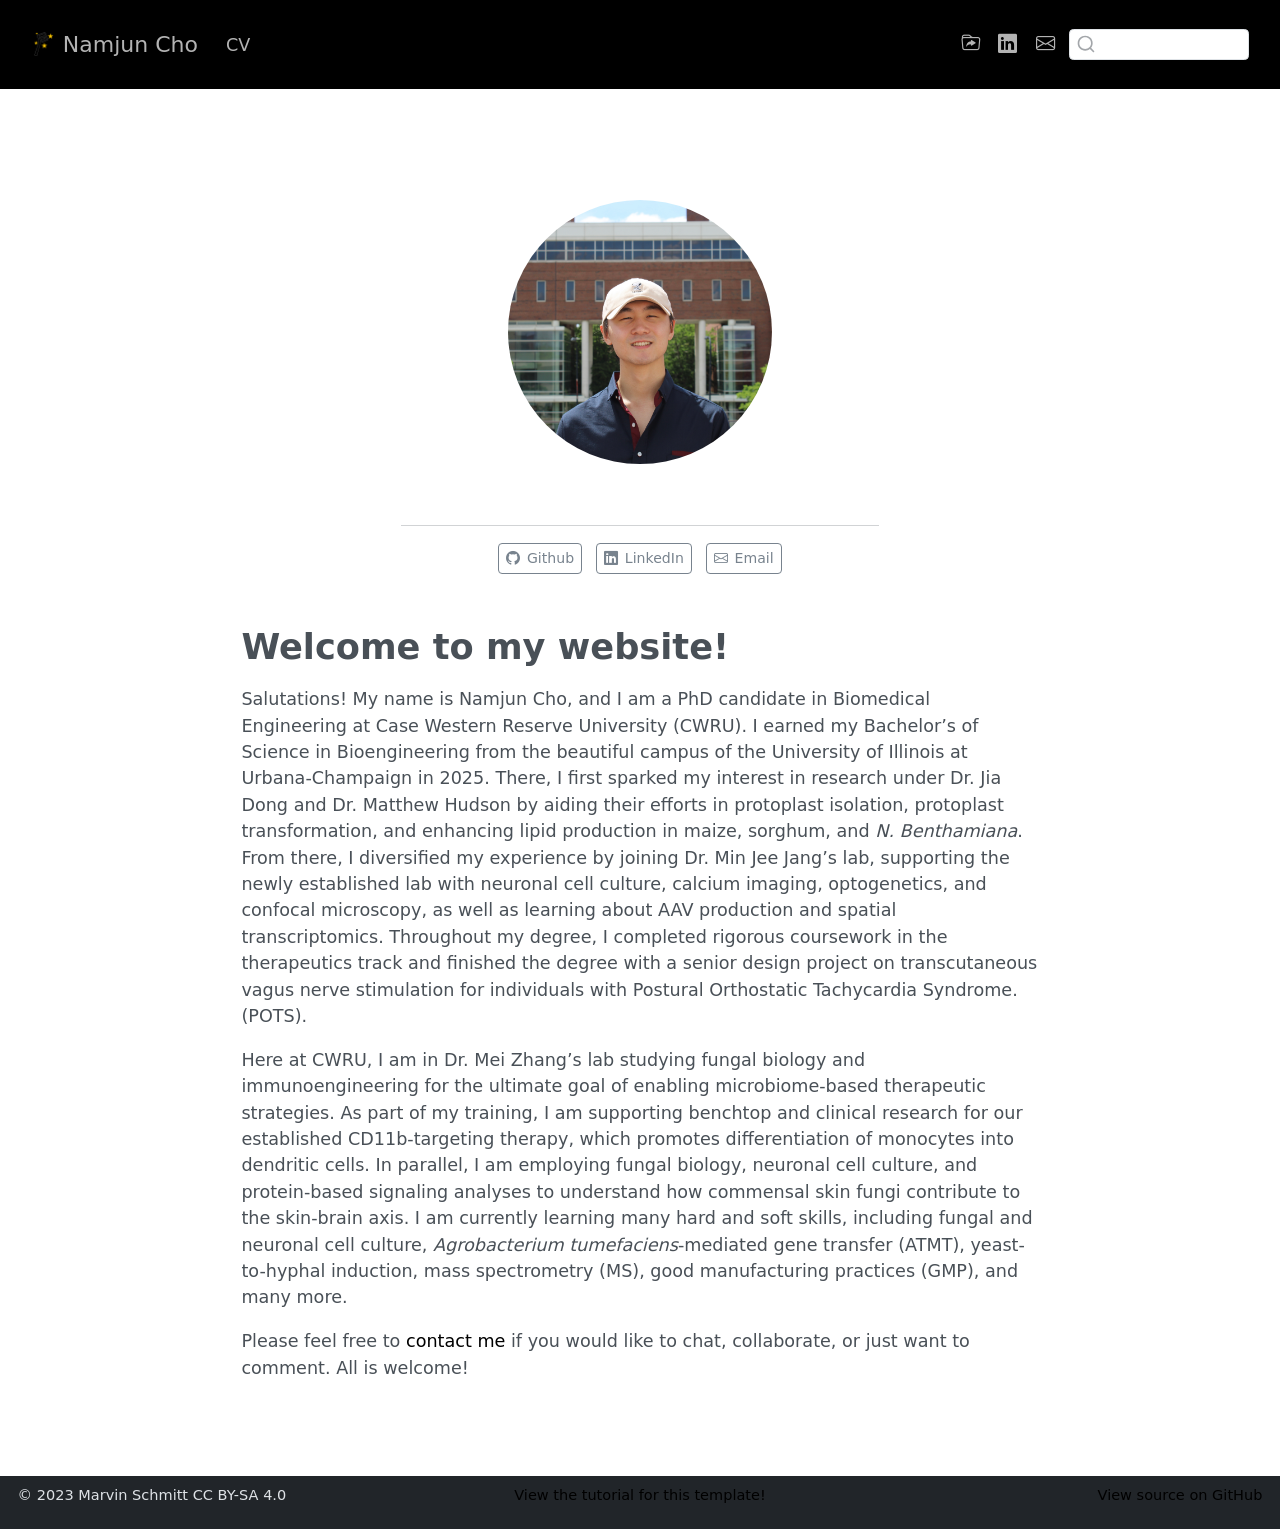
==== docs/index.html @ 733be62a "Add files via upload" ====
<!DOCTYPE html>
<html xmlns="http://www.w3.org/1999/xhtml" lang="en" xml:lang="en"><head>

<meta charset="utf-8">
<meta name="generator" content="quarto-1.10.18">

<meta name="viewport" content="width=device-width, initial-scale=1.0, user-scalable=yes">


<title>Namjun Cho</title>
<style>
/* Default styles provided by pandoc.
** See https://pandoc.org/MANUAL.html#variables-for-html for config info.
*/
span.smallcaps{font-variant: small-caps;}
div.columns{display: flex; gap: 1.5em;}
div.column{flex: auto;}
@media screen {
div.columns{gap: min(4vw, 1.5em);}
div.column{overflow-x: auto;}
}
div.hanging-indent{margin-left: 1.5em; text-indent: -1.5em;}
ul.task-list{list-style: none;}
ul.task-list li input[type="checkbox"] {
  width: 0.8em;
  margin: 0 0.8em 0.2em -1em; /* quarto-specific, see https://github.com/quarto-dev/quarto-cli/issues/4556 */ 
  vertical-align: middle;
}
</style>


<script src="site_libs/quarto-nav/quarto-nav.js"></script>
<script src="site_libs/clipboard/clipboard.min.js"></script>
<script src="site_libs/quarto-search/autocomplete.umd.js"></script>
<script src="site_libs/quarto-search/fuse.min.js"></script>
<script src="site_libs/quarto-search/quarto-search.js"></script>
<meta name="quarto:offset" content="./">
<link href="./img/fav-icon.jpg" rel="icon" type="image/jpeg">
<script src="site_libs/quarto-html/quarto.js" type="module"></script>
<script src="site_libs/quarto-html/tabsets/tabsets.js" type="module"></script>
<script src="site_libs/quarto-html/popper.min.js"></script>
<script src="site_libs/quarto-html/tippy.umd.min.js"></script>
<link href="site_libs/quarto-html/tippy.css" rel="stylesheet">
<link href="site_libs/quarto-html/quarto-syntax-highlighting-64a204ab8560d761af7679ceaba22944.css" rel="stylesheet" id="quarto-text-highlighting-styles">
<script src="site_libs/bootstrap/bootstrap.min.js"></script>
<link href="site_libs/bootstrap/bootstrap-icons.css" rel="stylesheet">
<link href="site_libs/bootstrap/bootstrap-7a6c352622d5b62b65100274dc72e23b.min.css" rel="stylesheet" append-hash="true" id="quarto-bootstrap" data-mode="light">
<script id="quarto-search-options" type="application/json">{
  "location": "navbar",
  "copy-button": false,
  "collapse-after": 3,
  "panel-placement": "end",
  "type": "textbox",
  "limit": 50,
  "keyboard-shortcut": [
    "f",
    "/",
    "s"
  ],
  "language": {
    "search-no-results-text": "No results",
    "search-matching-documents-text": "matching documents",
    "search-copy-link-title": "Copy link to search",
    "search-hide-matches-text": "Hide additional matches",
    "search-more-match-text": "more match in this document",
    "search-more-matches-text": "more matches in this document",
    "search-clear-button-title": "Clear",
    "search-text-placeholder": "",
    "search-detached-cancel-button-title": "Cancel",
    "search-submit-button-title": "Submit",
    "search-label": "Search"
  }
}</script>


</head>

<body class="nav-fixed fullcontent quarto-light">

<div id="quarto-search-results"></div>
  <header id="quarto-header" class="headroom fixed-top">
    <nav class="navbar navbar-expand-lg " data-bs-theme="dark">
      <div class="navbar-container container-fluid">
      <div class="navbar-brand-container mx-auto">
    <a href="./index.html" class="navbar-brand navbar-brand-logo">
    <img src="./img/logo.png" alt="" class="navbar-logo light-content">
    <img src="./img/logo.png" alt="" class="navbar-logo dark-content">
    </a>
    <a class="navbar-brand" href="./index.html">
    <span class="navbar-title">Namjun Cho</span>
    </a>
  </div>
            <div id="quarto-search" class="" title="Search"></div>
          <button class="navbar-toggler" type="button" data-bs-toggle="collapse" data-bs-target="#navbarCollapse" aria-controls="navbarCollapse" role="menu" aria-expanded="false" aria-label="Toggle navigation" onclick="if (window.quartoToggleHeadroom) { window.quartoToggleHeadroom(); }">
  <span class="navbar-toggler-icon"></span>
</button>
          <div class="collapse navbar-collapse" id="navbarCollapse">
            <ul class="navbar-nav navbar-nav-scroll me-auto">
  <li class="nav-item">
    <a class="nav-link" href="./cv/index.html"> 
<span class="menu-text">CV</span></a>
  </li>  
</ul>
            <ul class="navbar-nav navbar-nav-scroll ms-auto">
  <li class="nav-item compact">
    <a class="nav-link" href="https://www.marvinschmitt.com/blog/website-tutorial-quarto/"> <i class="bi bi-folder-symlink" role="img">
</i> 
<span class="menu-text"></span></a>
  </li>  
  <li class="nav-item compact">
    <a class="nav-link" href="https://www.linkedin.com/in/namjun-cho"> <i class="bi bi-linkedin" role="img">
</i> 
<span class="menu-text"></span></a>
  </li>  
  <li class="nav-item compact">
    <a class="nav-link" href="mailto:namjuncho00@gmail.com"> <i class="bi bi-envelope" role="img" aria-label="email">
</i> 
<span class="menu-text"></span></a>
  </li>  
</ul>
          </div> <!-- /navcollapse -->
            <div class="quarto-navbar-tools">
</div>
      </div> <!-- /container-fluid -->
    </nav>
</header>
<!-- content -->
<div id="quarto-content" class="quarto-container page-columns page-rows-contents page-layout-article page-navbar">
<!-- sidebar -->
<!-- margin-sidebar -->
    
<!-- main -->
<main class="content" id="quarto-document-content">




<div class="quarto-about-jolla">
  <img src="img/Campus_Headshot.jpg" class="about-image
  round " style="height: 15em; width: 15em;">
 <header id="title-block-header" class="quarto-title-block"></header><div id="about-block">
</div> 
  <hr class="about-sep">
   <div class="about-links">
  <a href="https://github.com/namjuncho/" class="about-link" rel="" target="">
    <i class="bi bi-github"></i>
     <span class="about-link-text">Github</span>
  </a>
  <a href="https://www.linkedin.com/in/namjun-cho/" class="about-link" rel="" target="">
    <i class="bi bi-linkedin"></i>
     <span class="about-link-text">LinkedIn</span>
  </a>
  <a href="mailto:namjuncho00@gmail.com" class="about-link" rel="" target="">
    <i class="bi bi-envelope"></i>
     <span class="about-link-text">Email</span>
  </a>
</div>
</div>

<section id="welcome-to-my-website" class="level1">
<h1>Welcome to my website!</h1>
<p>Salutations! My name is Namjun Cho, and I am a PhD candidate in Biomedical Engineering at Case Western Reserve University (CWRU). I earned my Bachelor’s of Science in Bioengineering from the beautiful campus of the University of Illinois at Urbana-Champaign in 2025. There, I first sparked my interest in research under Dr.&nbsp;Jia Dong and Dr.&nbsp;Matthew Hudson by aiding their efforts in protoplast isolation, protoplast transformation, and enhancing lipid production in maize, sorghum, and <em>N. Benthamiana</em>. From there, I diversified my experience by joining Dr.&nbsp;Min Jee Jang’s lab, supporting the newly established lab with neuronal cell culture, calcium imaging, optogenetics, and confocal microscopy, as well as learning about AAV production and spatial transcriptomics. Throughout my degree, I completed rigorous coursework in the therapeutics track and finished the degree with a senior design project on transcutaneous vagus nerve stimulation for individuals with Postural Orthostatic Tachycardia Syndrome. (POTS).</p>
<p>Here at CWRU, I am in Dr.&nbsp;Mei Zhang’s lab studying fungal biology and immunoengineering for the ultimate goal of enabling microbiome-based therapeutic strategies. As part of my training, I am supporting benchtop and clinical research for our established CD11b-targeting therapy, which promotes differentiation of monocytes into dendritic cells. In parallel, I am employing fungal biology, neuronal cell culture, and protein-based signaling analyses to understand how commensal skin fungi contribute to the skin-brain axis. I am currently learning many hard and soft skills, including fungal and neuronal cell culture, <em>Agrobacterium tumefaciens</em>-mediated gene transfer (ATMT), yeast-to-hyphal induction, mass spectrometry (MS), good manufacturing practices (GMP), and many more.</p>
<p>Please feel free to <a href="mailto:namjuncho00@gmail.com">contact me</a> if you would like to chat, collaborate, or just want to comment. All is welcome!</p>



</section>

</main> <!-- /main -->
<script id="quarto-html-after-body" type="application/javascript">
  window.document.addEventListener("DOMContentLoaded", function (event) {
    const isCodeAnnotation = (el) => {
      for (const clz of el.classList) {
        if (clz.startsWith('code-annotation-')) {                     
          return true;
        }
      }
      return false;
    }
    const onCopySuccess = function(e) {
      // button target
      const button = e.trigger;
      // don't keep focus
      button.blur();
      // flash "checked"
      button.classList.add('code-copy-button-checked');
      var currentTitle = button.getAttribute("title");
      button.setAttribute("title", "Copied!");
      let tooltip;
      if (window.bootstrap) {
        button.setAttribute("data-bs-toggle", "tooltip");
        button.setAttribute("data-bs-placement", "left");
        button.setAttribute("data-bs-title", "Copied!");
        tooltip = new bootstrap.Tooltip(button, 
          { trigger: "manual", 
            customClass: "code-copy-button-tooltip",
            offset: [0, -8]});
        tooltip.show();    
      }
      setTimeout(function() {
        if (tooltip) {
          tooltip.hide();
          button.removeAttribute("data-bs-title");
          button.removeAttribute("data-bs-toggle");
          button.removeAttribute("data-bs-placement");
        }
        button.setAttribute("title", currentTitle);
        button.classList.remove('code-copy-button-checked');
      }, 1000);
      // clear code selection
      e.clearSelection();
    }
    const getTextToCopy = function(trigger) {
      const outerScaffold = trigger.parentElement.cloneNode(true);
      const codeEl = outerScaffold.querySelector('code');
      for (const childEl of codeEl.children) {
        if (isCodeAnnotation(childEl)) {
          childEl.remove();
        }
      }
      return codeEl.innerText;
    }
    const clipboard = new window.ClipboardJS('.code-copy-button:not([data-in-quarto-modal])', {
      text: getTextToCopy
    });
    clipboard.on('success', onCopySuccess);
    if (window.document.getElementById('quarto-embedded-source-code-modal')) {
      const clipboardModal = new window.ClipboardJS('.code-copy-button[data-in-quarto-modal]', {
        text: getTextToCopy,
        container: window.document.getElementById('quarto-embedded-source-code-modal')
      });
      clipboardModal.on('success', onCopySuccess);
    }
      var localhostRegex = new RegExp(/^(?:http|https):\/\/localhost\:?[0-9]*\//);
      var mailtoRegex = new RegExp(/^mailto:/);
        var filterRegex = new RegExp('/' + window.location.host + '/');
      var isInternal = (href) => {
          return filterRegex.test(href) || localhostRegex.test(href) || mailtoRegex.test(href);
      }
      // Inspect non-navigation links and adorn them if external
     var links = window.document.querySelectorAll('a[href]:not(.nav-link):not(.navbar-brand):not(.toc-action):not(.sidebar-link):not(.sidebar-item-toggle):not(.pagination-link):not(.no-external):not([aria-hidden]):not(.dropdown-item):not(.quarto-navigation-tool):not(.about-link)');
      for (var i=0; i<links.length; i++) {
        const link = links[i];
        if (!isInternal(link.href)) {
          // undo the damage that might have been done by quarto-nav.js in the case of
          // links that we want to consider external
          if (link.dataset.originalHref !== undefined) {
            link.href = link.dataset.originalHref;
          }
        }
      }
    function tippyHover(el, contentFn, onTriggerFn, onUntriggerFn) {
      const config = {
        allowHTML: true,
        maxWidth: 500,
        delay: 100,
        arrow: false,
        appendTo: function(el) {
            return el.parentElement;
        },
        interactive: true,
        interactiveBorder: 10,
        theme: 'quarto',
        placement: 'bottom-start',
      };
      if (contentFn) {
        config.content = contentFn;
      }
      if (onTriggerFn) {
        config.onTrigger = onTriggerFn;
      }
      if (onUntriggerFn) {
        config.onUntrigger = onUntriggerFn;
      }
      window.tippy(el, config); 
    }
    const noterefs = window.document.querySelectorAll('a[role="doc-noteref"]');
    for (var i=0; i<noterefs.length; i++) {
      const ref = noterefs[i];
      tippyHover(ref, function() {
        // use id or data attribute instead here
        let href = ref.getAttribute('data-footnote-href') || ref.getAttribute('href');
        try { href = new URL(href).hash; } catch {}
        const id = href.replace(/^#\/?/, "");
        const note = window.document.getElementById(id);
        if (note) {
          return note.innerHTML;
        } else {
          return "";
        }
      });
    }
    const xrefs = window.document.querySelectorAll('a.quarto-xref');
    const processXRef = (id, note) => {
      // Strip column container classes
      const stripColumnClz = (el) => {
        el.classList.remove("page-full", "page-columns");
        if (el.children) {
          for (const child of el.children) {
            stripColumnClz(child);
          }
        }
      }
      stripColumnClz(note)
      if (id === null || id.startsWith('sec-')) {
        // Special case sections, only their first couple elements
        const container = document.createElement("div");
        if (note.children && note.children.length > 2) {
          container.appendChild(note.children[0].cloneNode(true));
          for (let i = 1; i < note.children.length; i++) {
            const child = note.children[i];
            if (child.tagName === "P" && child.innerText === "") {
              continue;
            } else {
              container.appendChild(child.cloneNode(true));
              break;
            }
          }
          if (window.Quarto?.typesetMath) {
            window.Quarto.typesetMath(container);
          }
          return container.innerHTML
        } else {
          if (window.Quarto?.typesetMath) {
            window.Quarto.typesetMath(note);
          }
          return note.innerHTML;
        }
      } else {
        // Remove any anchor links if they are present
        const anchorLink = note.querySelector('a.anchorjs-link');
        if (anchorLink) {
          anchorLink.remove();
        }
        if (window.Quarto?.typesetMath) {
          window.Quarto.typesetMath(note);
        }
        if (note.classList.contains("callout")) {
          return note.outerHTML;
        } else {
          return note.innerHTML;
        }
      }
    }
    for (var i=0; i<xrefs.length; i++) {
      const xref = xrefs[i];
      tippyHover(xref, undefined, function(instance) {
        instance.disable();
        let url = xref.getAttribute('href');
        let hash = undefined; 
        if (url.startsWith('#')) {
          hash = url;
        } else {
          try { hash = new URL(url).hash; } catch {}
        }
        if (hash) {
          const id = hash.replace(/^#\/?/, "");
          const note = window.document.getElementById(id);
          if (note !== null) {
            try {
              const html = processXRef(id, note.cloneNode(true));
              instance.setContent(html);
            } finally {
              instance.enable();
              instance.show();
            }
          } else {
            // See if we can fetch this
            fetch(url.split('#')[0])
            .then(res => res.text())
            .then(html => {
              const parser = new DOMParser();
              const htmlDoc = parser.parseFromString(html, "text/html");
              const note = htmlDoc.getElementById(id);
              if (note !== null) {
                const html = processXRef(id, note);
                instance.setContent(html);
              } 
            }).finally(() => {
              instance.enable();
              instance.show();
            });
          }
        } else {
          // See if we can fetch a full url (with no hash to target)
          // This is a special case and we should probably do some content thinning / targeting
          fetch(url)
          .then(res => res.text())
          .then(html => {
            const parser = new DOMParser();
            const htmlDoc = parser.parseFromString(html, "text/html");
            const note = htmlDoc.querySelector('main.content');
            if (note !== null) {
              // This should only happen for chapter cross references
              // (since there is no id in the URL)
              // remove the first header
              if (note.children.length > 0 && note.children[0].tagName === "HEADER") {
                note.children[0].remove();
              }
              const html = processXRef(null, note);
              instance.setContent(html);
            } 
          }).finally(() => {
            instance.enable();
            instance.show();
          });
        }
      }, function(instance) {
      });
    }
        let selectedAnnoteEl;
        const selectorForAnnotation = ( cell, annotation) => {
          let cellAttr = 'data-code-cell="' + cell + '"';
          let lineAttr = 'data-code-annotation="' +  annotation + '"';
          const selector = 'span[' + cellAttr + '][' + lineAttr + ']';
          return selector;
        }
        const selectCodeLines = (annoteEl) => {
          const doc = window.document;
          const targetCell = annoteEl.getAttribute("data-target-cell");
          const targetAnnotation = annoteEl.getAttribute("data-target-annotation");
          const annoteSpan = window.document.querySelector(selectorForAnnotation(targetCell, targetAnnotation));
          const lines = annoteSpan.getAttribute("data-code-lines").split(",");
          const lineIds = lines.map((line) => {
            return targetCell + "-" + line;
          })
          let top = null;
          let height = null;
          let parent = null;
          if (lineIds.length > 0) {
              //compute the position of the single el (top and bottom and make a div)
              const el = window.document.getElementById(lineIds[0]);
              top = el.offsetTop;
              height = el.offsetHeight;
              parent = el.parentElement.parentElement;
            if (lineIds.length > 1) {
              const lastEl = window.document.getElementById(lineIds[lineIds.length - 1]);
              const bottom = lastEl.offsetTop + lastEl.offsetHeight;
              height = bottom - top;
            }
            if (top !== null && height !== null && parent !== null) {
              // cook up a div (if necessary) and position it 
              let div = window.document.getElementById("code-annotation-line-highlight");
              if (div === null) {
                div = window.document.createElement("div");
                div.setAttribute("id", "code-annotation-line-highlight");
                div.style.position = 'absolute';
                parent.appendChild(div);
              }
              div.style.top = top - 2 + "px";
              div.style.height = height + 4 + "px";
              div.style.left = 0;
              let gutterDiv = window.document.getElementById("code-annotation-line-highlight-gutter");
              if (gutterDiv === null) {
                gutterDiv = window.document.createElement("div");
                gutterDiv.setAttribute("id", "code-annotation-line-highlight-gutter");
                gutterDiv.style.position = 'absolute';
                const codeCell = window.document.getElementById(targetCell);
                const gutter = codeCell.querySelector('.code-annotation-gutter');
                gutter.appendChild(gutterDiv);
              }
              gutterDiv.style.top = top - 2 + "px";
              gutterDiv.style.height = height + 4 + "px";
            }
            selectedAnnoteEl = annoteEl;
          }
        };
        const unselectCodeLines = () => {
          const elementsIds = ["code-annotation-line-highlight", "code-annotation-line-highlight-gutter"];
          elementsIds.forEach((elId) => {
            const div = window.document.getElementById(elId);
            if (div) {
              div.remove();
            }
          });
          selectedAnnoteEl = undefined;
        };
          // Handle positioning of the toggle
      window.addEventListener(
        "resize",
        throttle(() => {
          elRect = undefined;
          if (selectedAnnoteEl) {
            selectCodeLines(selectedAnnoteEl);
          }
        }, 10)
      );
      function throttle(fn, ms) {
      let throttle = false;
      let timer;
        return (...args) => {
          if(!throttle) { // first call gets through
              fn.apply(this, args);
              throttle = true;
          } else { // all the others get throttled
              if(timer) clearTimeout(timer); // cancel #2
              timer = setTimeout(() => {
                fn.apply(this, args);
                timer = throttle = false;
              }, ms);
          }
        };
      }
        // Attach click handler to the DT
        const annoteDls = window.document.querySelectorAll('dt[data-target-cell]');
        for (const annoteDlNode of annoteDls) {
          annoteDlNode.addEventListener('click', (event) => {
            const clickedEl = event.target;
            if (clickedEl !== selectedAnnoteEl) {
              unselectCodeLines();
              const activeEl = window.document.querySelector('dt[data-target-cell].code-annotation-active');
              if (activeEl) {
                activeEl.classList.remove('code-annotation-active');
              }
              selectCodeLines(clickedEl);
              clickedEl.classList.add('code-annotation-active');
            } else {
              // Unselect the line
              unselectCodeLines();
              clickedEl.classList.remove('code-annotation-active');
            }
          });
        }
    const findCites = (el) => {
      const parentEl = el.parentElement;
      if (parentEl) {
        const cites = parentEl.dataset.cites;
        if (cites) {
          return {
            el,
            cites: cites.split(' ')
          };
        } else {
          return findCites(el.parentElement)
        }
      } else {
        return undefined;
      }
    };
    var bibliorefs = window.document.querySelectorAll('a[role="doc-biblioref"]');
    for (var i=0; i<bibliorefs.length; i++) {
      const ref = bibliorefs[i];
      const citeInfo = findCites(ref);
      if (citeInfo) {
        tippyHover(citeInfo.el, function() {
          var popup = window.document.createElement('div');
          citeInfo.cites.forEach(function(cite) {
            var citeDiv = window.document.createElement('div');
            citeDiv.classList.add('hanging-indent');
            citeDiv.classList.add('csl-entry');
            var biblioDiv = window.document.getElementById('ref-' + cite);
            if (biblioDiv) {
              citeDiv.innerHTML = biblioDiv.innerHTML;
            }
            popup.appendChild(citeDiv);
          });
          return popup.innerHTML;
        });
      }
    }
  });
  </script>
</div> <!-- /content -->
<footer class="footer">
  <div class="nav-footer">
    <div class="nav-footer-left">
<p><span class="faux-block">© 2023 Marvin Schmitt CC BY-SA 4.0</span></p>
</div>   
    <div class="nav-footer-center">
<p><span class="faux-block"><a href="https://www.marvinschmitt.com/blog/website-tutorial-quarto/">View the tutorial for this template!</a></span></p>
</div>
    <div class="nav-footer-right">
<p><span class="faux-block"><a href="https://github.com/marvinschmitt/quarto-website-template/">View source on GitHub</a></span></p>
</div>
  </div>
</footer>




</body></html>
---- docs/site_libs/quarto-html/tippy.css ----
.tippy-box[data-animation=fade][data-state=hidden]{opacity:0}[data-tippy-root]{max-width:calc(100vw - 10px)}.tippy-box{position:relative;background-color:#333;color:#fff;border-radius:4px;font-size:14px;line-height:1.4;white-space:normal;outline:0;transition-property:transform,visibility,opacity}.tippy-box[data-placement^=top]>.tippy-arrow{bottom:0}.tippy-box[data-placement^=top]>.tippy-arrow:before{bottom:-7px;left:0;border-width:8px 8px 0;border-top-color:initial;transform-origin:center top}.tippy-box[data-placement^=bottom]>.tippy-arrow{top:0}.tippy-box[data-placement^=bottom]>.tippy-arrow:before{top:-7px;left:0;border-width:0 8px 8px;border-bottom-color:initial;transform-origin:center bottom}.tippy-box[data-placement^=left]>.tippy-arrow{right:0}.tippy-box[data-placement^=left]>.tippy-arrow:before{border-width:8px 0 8px 8px;border-left-color:initial;right:-7px;transform-origin:center left}.tippy-box[data-placement^=right]>.tippy-arrow{left:0}.tippy-box[data-placement^=right]>.tippy-arrow:before{left:-7px;border-width:8px 8px 8px 0;border-right-color:initial;transform-origin:center right}.tippy-box[data-inertia][data-state=visible]{transition-timing-function:cubic-bezier(.54,1.5,.38,1.11)}.tippy-arrow{width:16px;height:16px;color:#333}.tippy-arrow:before{content:"";position:absolute;border-color:transparent;border-style:solid}.tippy-content{position:relative;padding:5px 9px;z-index:1}
---- docs/site_libs/quarto-html/quarto-syntax-highlighting-64a204ab8560d761af7679ceaba22944.css ----
/* quarto syntax highlight colors */
:root {
  --quarto-hl-ot-color: #003B4F;
  --quarto-hl-at-color: #657422;
  --quarto-hl-ss-color: #20794D;
  --quarto-hl-an-color: #5E5E5E;
  --quarto-hl-fu-color: #4758AB;
  --quarto-hl-st-color: #20794D;
  --quarto-hl-cf-color: #003B4F;
  --quarto-hl-op-color: #5E5E5E;
  --quarto-hl-er-color: #AD0000;
  --quarto-hl-bn-color: #AD0000;
  --quarto-hl-al-color: #AD0000;
  --quarto-hl-va-color: #111111;
  --quarto-hl-bu-color: inherit;
  --quarto-hl-ex-color: inherit;
  --quarto-hl-pp-color: #AD0000;
  --quarto-hl-in-color: #5E5E5E;
  --quarto-hl-vs-color: #20794D;
  --quarto-hl-wa-color: #5E5E5E;
  --quarto-hl-do-color: #5E5E5E;
  --quarto-hl-im-color: #00769E;
  --quarto-hl-ch-color: #20794D;
  --quarto-hl-dt-color: #AD0000;
  --quarto-hl-fl-color: #AD0000;
  --quarto-hl-co-color: #5E5E5E;
  --quarto-hl-cv-color: #5E5E5E;
  --quarto-hl-cn-color: #8f5902;
  --quarto-hl-sc-color: #5E5E5E;
  --quarto-hl-dv-color: #AD0000;
  --quarto-hl-kw-color: #003B4F;
}

/* other quarto variables */
:root {
  --quarto-font-monospace: SFMono-Regular, Menlo, Monaco, Consolas, "Liberation Mono", "Courier New", monospace;
}

/* syntax highlight based on Pandoc's rules */
pre > code.sourceCode > span {
  color: #003B4F;
}

code.sourceCode > span {
  color: #003B4F;
}

div.sourceCode,
div.sourceCode pre.sourceCode {
  color: #003B4F;
}

/* Normal */
code span {
  color: #003B4F;
}

/* Alert */
code span.al {
  color: #AD0000;
  font-style: inherit;
}

/* Annotation */
code span.an {
  color: #5E5E5E;
  font-style: inherit;
}

/* Attribute */
code span.at {
  color: #657422;
  font-style: inherit;
}

/* BaseN */
code span.bn {
  color: #AD0000;
  font-style: inherit;
}

/* BuiltIn */
code span.bu {
  font-style: inherit;
}

/* ControlFlow */
code span.cf {
  color: #003B4F;
  font-weight: bold;
  font-style: inherit;
}

/* Char */
code span.ch {
  color: #20794D;
  font-style: inherit;
}

/* Constant */
code span.cn {
  color: #8f5902;
  font-style: inherit;
}

/* Comment */
code span.co {
  color: #5E5E5E;
  font-style: inherit;
}

/* CommentVar */
code span.cv {
  color: #5E5E5E;
  font-style: italic;
}

/* Documentation */
code span.do {
  color: #5E5E5E;
  font-style: italic;
}

/* DataType */
code span.dt {
  color: #AD0000;
  font-style: inherit;
}

/* DecVal */
code span.dv {
  color: #AD0000;
  font-style: inherit;
}

/* Error */
code span.er {
  color: #AD0000;
  font-style: inherit;
}

/* Extension */
code span.ex {
  font-style: inherit;
}

/* Float */
code span.fl {
  color: #AD0000;
  font-style: inherit;
}

/* Function */
code span.fu {
  color: #4758AB;
  font-style: inherit;
}

/* Import */
code span.im {
  color: #00769E;
  font-style: inherit;
}

/* Information */
code span.in {
  color: #5E5E5E;
  font-style: inherit;
}

/* Keyword */
code span.kw {
  color: #003B4F;
  font-weight: bold;
  font-style: inherit;
}

/* Operator */
code span.op {
  color: #5E5E5E;
  font-style: inherit;
}

/* Other */
code span.ot {
  color: #003B4F;
  font-style: inherit;
}

/* Preprocessor */
code span.pp {
  color: #AD0000;
  font-style: inherit;
}

/* SpecialChar */
code span.sc {
  color: #5E5E5E;
  font-style: inherit;
}

/* SpecialString */
code span.ss {
  color: #20794D;
  font-style: inherit;
}

/* String */
code span.st {
  color: #20794D;
  font-style: inherit;
}

/* Variable */
code span.va {
  color: #111111;
  font-style: inherit;
}

/* VerbatimString */
code span.vs {
  color: #20794D;
  font-style: inherit;
}

/* Warning */
code span.wa {
  color: #5E5E5E;
  font-style: italic;
}

.prevent-inlining {
  content: "</";
}

/*# sourceMappingURL=9d8d5bb603a83b8298b89080a598c93b.css.map */
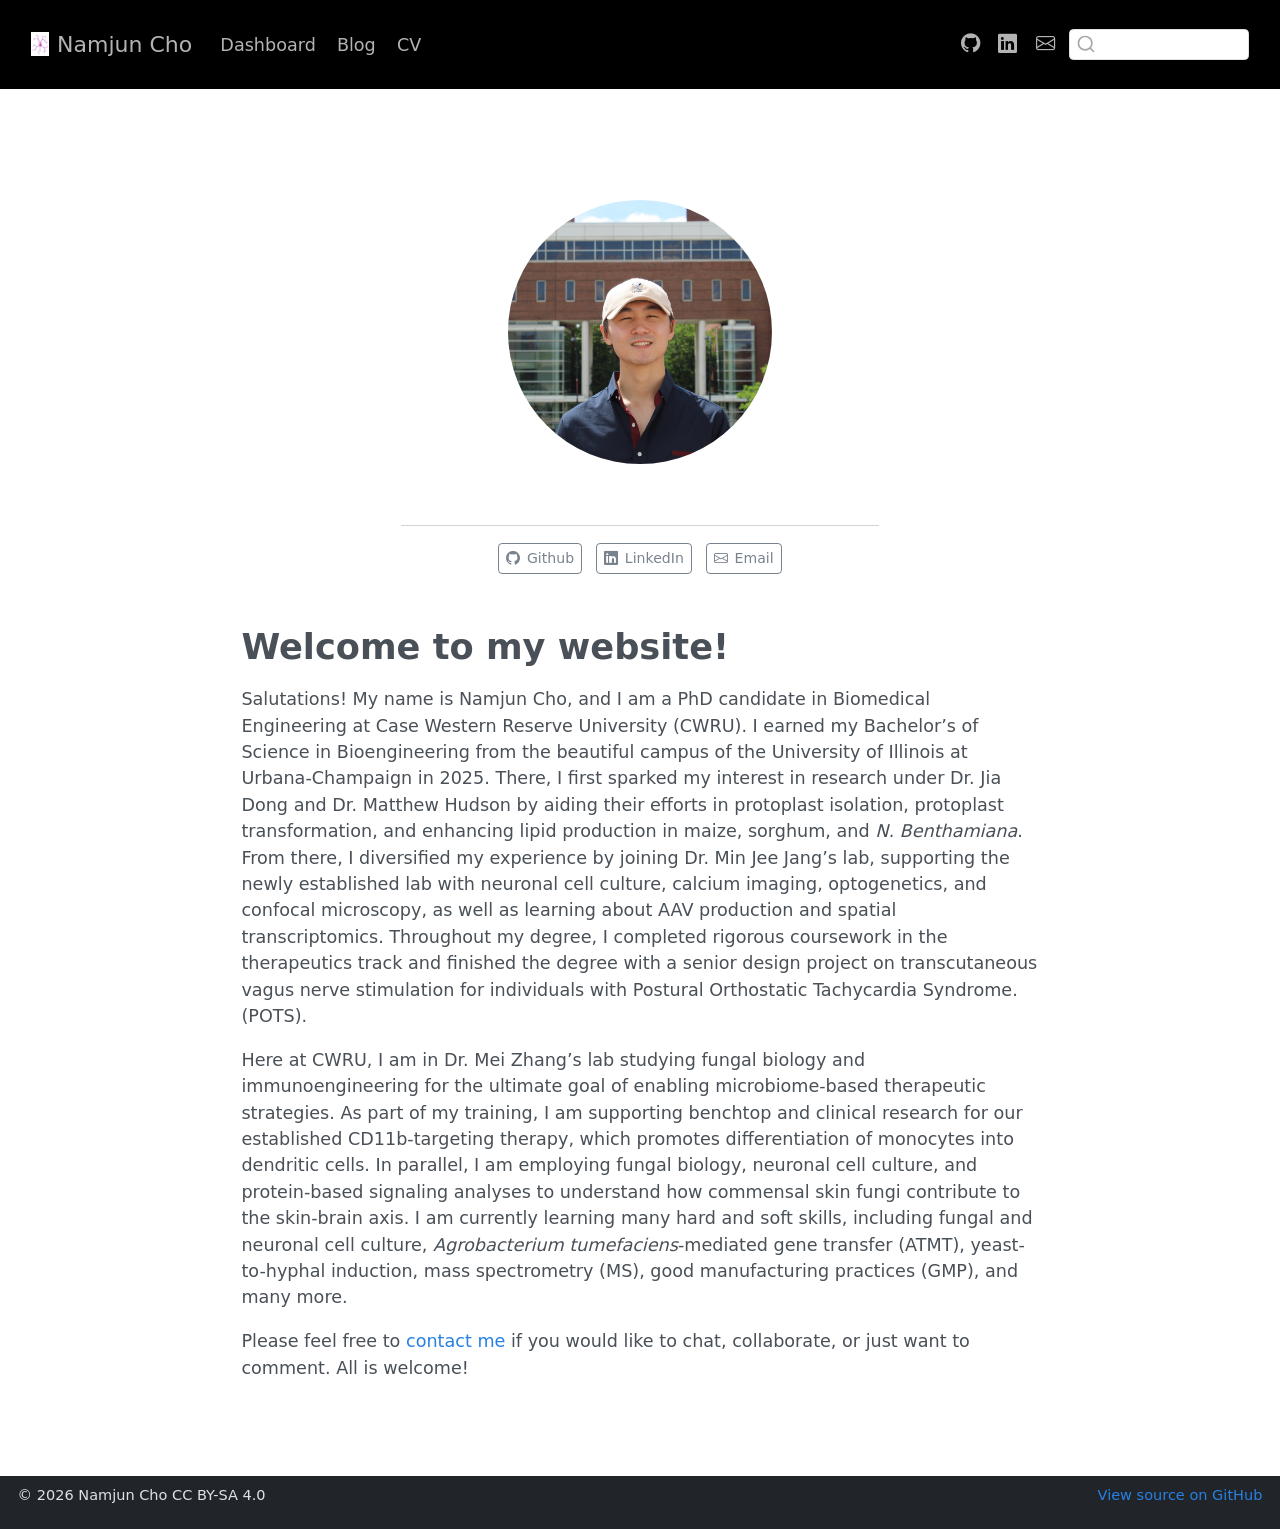
==== commit 3eaa0fb2: "Add files via upload" ====
--- a/docs/index.html
+++ b/docs/index.html
@@ -35,7 +35,7 @@
 <script src="site_libs/quarto-search/fuse.min.js"></script>
 <script src="site_libs/quarto-search/quarto-search.js"></script>
 <meta name="quarto:offset" content="./">
-<link href="./img/fav-icon.jpg" rel="icon" type="image/jpeg">
+<link href="./img/fav-icon.png" rel="icon" type="image/png">
 <script src="site_libs/quarto-html/quarto.js" type="module"></script>
 <script src="site_libs/quarto-html/tabsets/tabsets.js" type="module"></script>
 <script src="site_libs/quarto-html/popper.min.js"></script>
@@ -44,7 +44,7 @@
 <link href="site_libs/quarto-html/quarto-syntax-highlighting-64a204ab8560d761af7679ceaba22944.css" rel="stylesheet" id="quarto-text-highlighting-styles">
 <script src="site_libs/bootstrap/bootstrap.min.js"></script>
 <link href="site_libs/bootstrap/bootstrap-icons.css" rel="stylesheet">
-<link href="site_libs/bootstrap/bootstrap-7a6c352622d5b62b65100274dc72e23b.min.css" rel="stylesheet" append-hash="true" id="quarto-bootstrap" data-mode="light">
+<link href="site_libs/bootstrap/bootstrap-e8e04fa37db173a803006faa680a0a0f.min.css" rel="stylesheet" append-hash="true" id="quarto-bootstrap" data-mode="light">
 <script id="quarto-search-options" type="application/json">{
   "location": "navbar",
   "copy-button": false,
@@ -83,8 +83,8 @@
       <div class="navbar-container container-fluid">
       <div class="navbar-brand-container mx-auto">
     <a href="./index.html" class="navbar-brand navbar-brand-logo">
-    <img src="./img/logo.png" alt="" class="navbar-logo light-content">
-    <img src="./img/logo.png" alt="" class="navbar-logo dark-content">
+    <img src="./img/fav-icon.png" alt="" class="navbar-logo light-content">
+    <img src="./img/fav-icon.png" alt="" class="navbar-logo dark-content">
     </a>
     <a class="navbar-brand" href="./index.html">
     <span class="navbar-title">Namjun Cho</span>
@@ -97,13 +97,21 @@
           <div class="collapse navbar-collapse" id="navbarCollapse">
             <ul class="navbar-nav navbar-nav-scroll me-auto">
   <li class="nav-item">
+    <a class="nav-link" href="./dashboard/index.html"> 
+<span class="menu-text">Dashboard</span></a>
+  </li>  
+  <li class="nav-item">
+    <a class="nav-link" href="./blog/index.html"> 
+<span class="menu-text">Blog</span></a>
+  </li>  
+  <li class="nav-item">
     <a class="nav-link" href="./cv/index.html"> 
 <span class="menu-text">CV</span></a>
   </li>  
 </ul>
             <ul class="navbar-nav navbar-nav-scroll ms-auto">
   <li class="nav-item compact">
-    <a class="nav-link" href="https://www.marvinschmitt.com/blog/website-tutorial-quarto/"> <i class="bi bi-folder-symlink" role="img">
+    <a class="nav-link" href="https://github.com/namjuncho/"> <i class="bi bi-github" role="img">
 </i> 
 <span class="menu-text"></span></a>
   </li>  
@@ -565,11 +573,11 @@
 <footer class="footer">
   <div class="nav-footer">
     <div class="nav-footer-left">
-<p><span class="faux-block">© 2023 Marvin Schmitt CC BY-SA 4.0</span></p>
+<p><span class="faux-block">© 2026 Namjun Cho CC BY-SA 4.0</span></p>
 </div>   
     <div class="nav-footer-center">
-<p><span class="faux-block"><a href="https://www.marvinschmitt.com/blog/website-tutorial-quarto/">View the tutorial for this template!</a></span></p>
-</div>
+      &nbsp;
+    </div>
     <div class="nav-footer-right">
 <p><span class="faux-block"><a href="https://github.com/marvinschmitt/quarto-website-template/">View source on GitHub</a></span></p>
 </div>
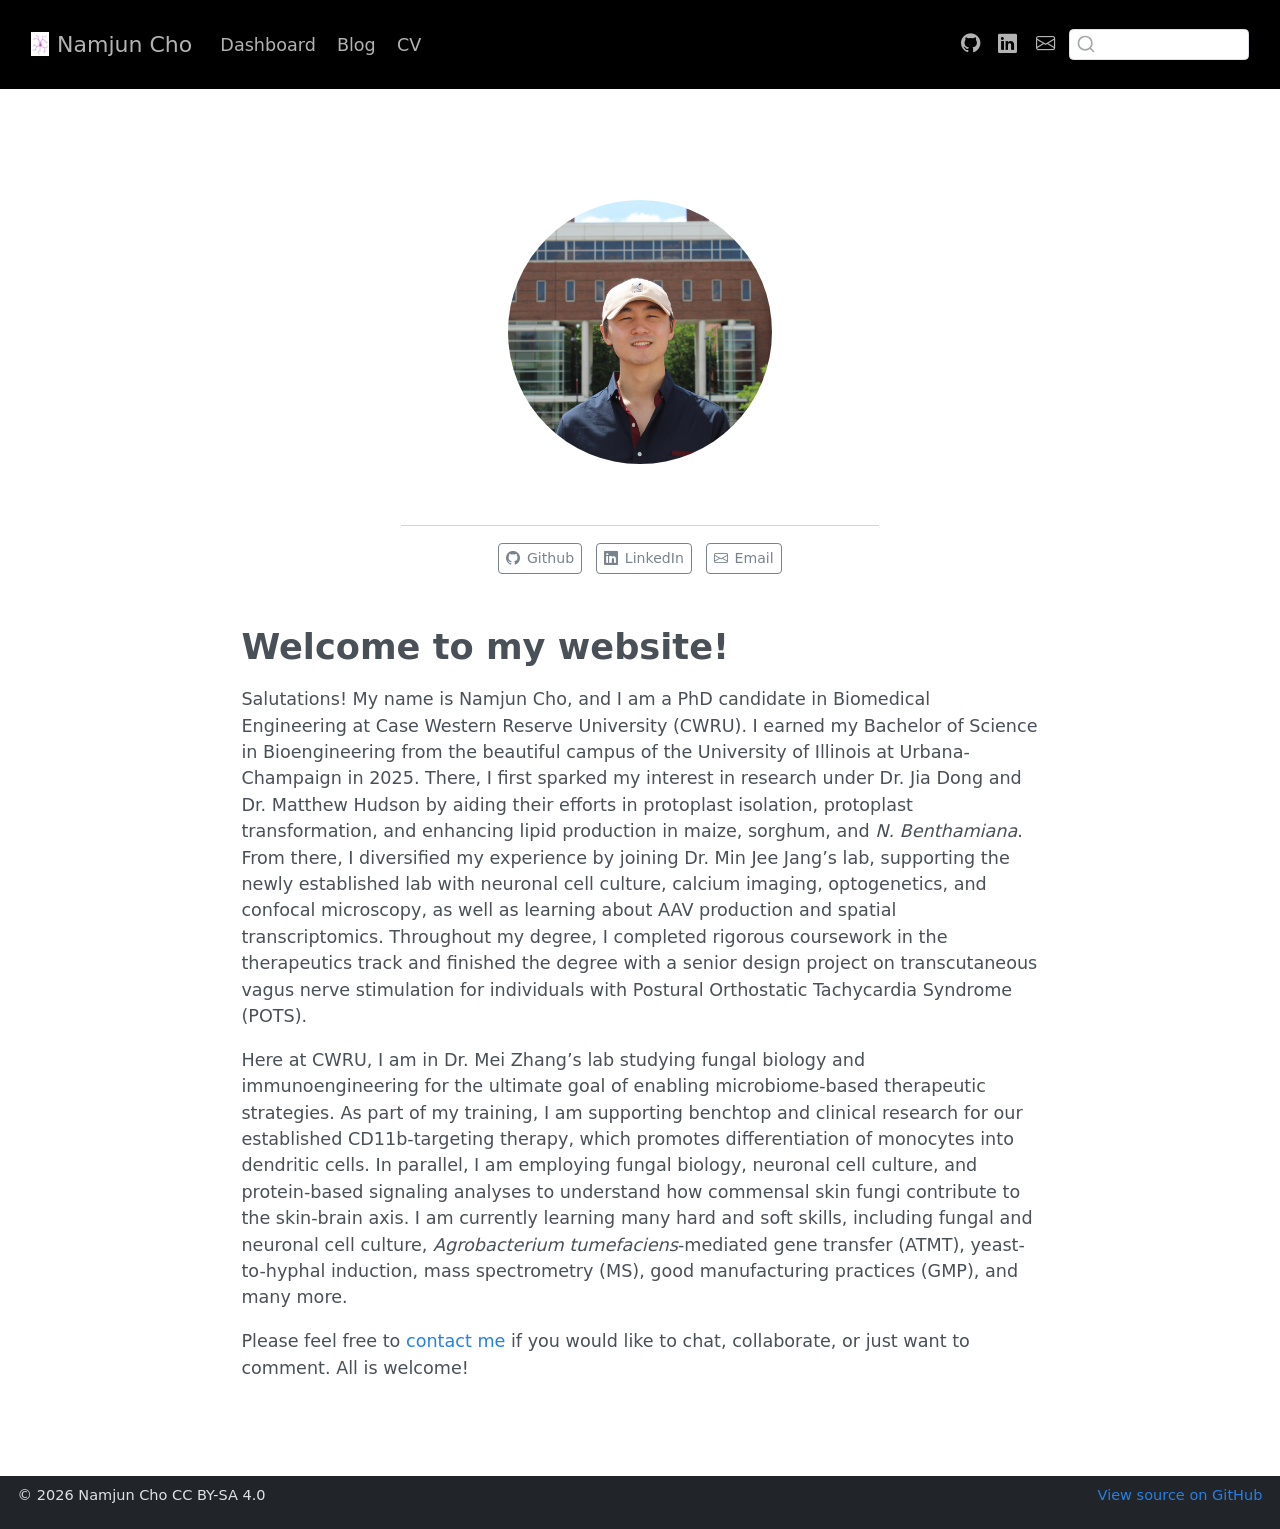
==== commit 368b8567: "Add files via upload" ====
--- a/docs/index.html
+++ b/docs/index.html
@@ -97,7 +97,7 @@
           <div class="collapse navbar-collapse" id="navbarCollapse">
             <ul class="navbar-nav navbar-nav-scroll me-auto">
   <li class="nav-item">
-    <a class="nav-link" href="./dashboard/index.html"> 
+    <a class="nav-link" href="./dashboard-main/dashboard.html"> 
 <span class="menu-text">Dashboard</span></a>
   </li>  
   <li class="nav-item">
@@ -167,7 +167,7 @@
 
 <section id="welcome-to-my-website" class="level1">
 <h1>Welcome to my website!</h1>
-<p>Salutations! My name is Namjun Cho, and I am a PhD candidate in Biomedical Engineering at Case Western Reserve University (CWRU). I earned my Bachelor’s of Science in Bioengineering from the beautiful campus of the University of Illinois at Urbana-Champaign in 2025. There, I first sparked my interest in research under Dr.&nbsp;Jia Dong and Dr.&nbsp;Matthew Hudson by aiding their efforts in protoplast isolation, protoplast transformation, and enhancing lipid production in maize, sorghum, and <em>N. Benthamiana</em>. From there, I diversified my experience by joining Dr.&nbsp;Min Jee Jang’s lab, supporting the newly established lab with neuronal cell culture, calcium imaging, optogenetics, and confocal microscopy, as well as learning about AAV production and spatial transcriptomics. Throughout my degree, I completed rigorous coursework in the therapeutics track and finished the degree with a senior design project on transcutaneous vagus nerve stimulation for individuals with Postural Orthostatic Tachycardia Syndrome. (POTS).</p>
+<p>Salutations! My name is Namjun Cho, and I am a PhD candidate in Biomedical Engineering at Case Western Reserve University (CWRU). I earned my Bachelor of Science in Bioengineering from the beautiful campus of the University of Illinois at Urbana-Champaign in 2025. There, I first sparked my interest in research under Dr.&nbsp;Jia Dong and Dr.&nbsp;Matthew Hudson by aiding their efforts in protoplast isolation, protoplast transformation, and enhancing lipid production in maize, sorghum, and <em>N. Benthamiana</em>. From there, I diversified my experience by joining Dr.&nbsp;Min Jee Jang’s lab, supporting the newly established lab with neuronal cell culture, calcium imaging, optogenetics, and confocal microscopy, as well as learning about AAV production and spatial transcriptomics. Throughout my degree, I completed rigorous coursework in the therapeutics track and finished the degree with a senior design project on transcutaneous vagus nerve stimulation for individuals with Postural Orthostatic Tachycardia Syndrome (POTS).</p>
 <p>Here at CWRU, I am in Dr.&nbsp;Mei Zhang’s lab studying fungal biology and immunoengineering for the ultimate goal of enabling microbiome-based therapeutic strategies. As part of my training, I am supporting benchtop and clinical research for our established CD11b-targeting therapy, which promotes differentiation of monocytes into dendritic cells. In parallel, I am employing fungal biology, neuronal cell culture, and protein-based signaling analyses to understand how commensal skin fungi contribute to the skin-brain axis. I am currently learning many hard and soft skills, including fungal and neuronal cell culture, <em>Agrobacterium tumefaciens</em>-mediated gene transfer (ATMT), yeast-to-hyphal induction, mass spectrometry (MS), good manufacturing practices (GMP), and many more.</p>
 <p>Please feel free to <a href="mailto:namjuncho00@gmail.com">contact me</a> if you would like to chat, collaborate, or just want to comment. All is welcome!</p>
 
